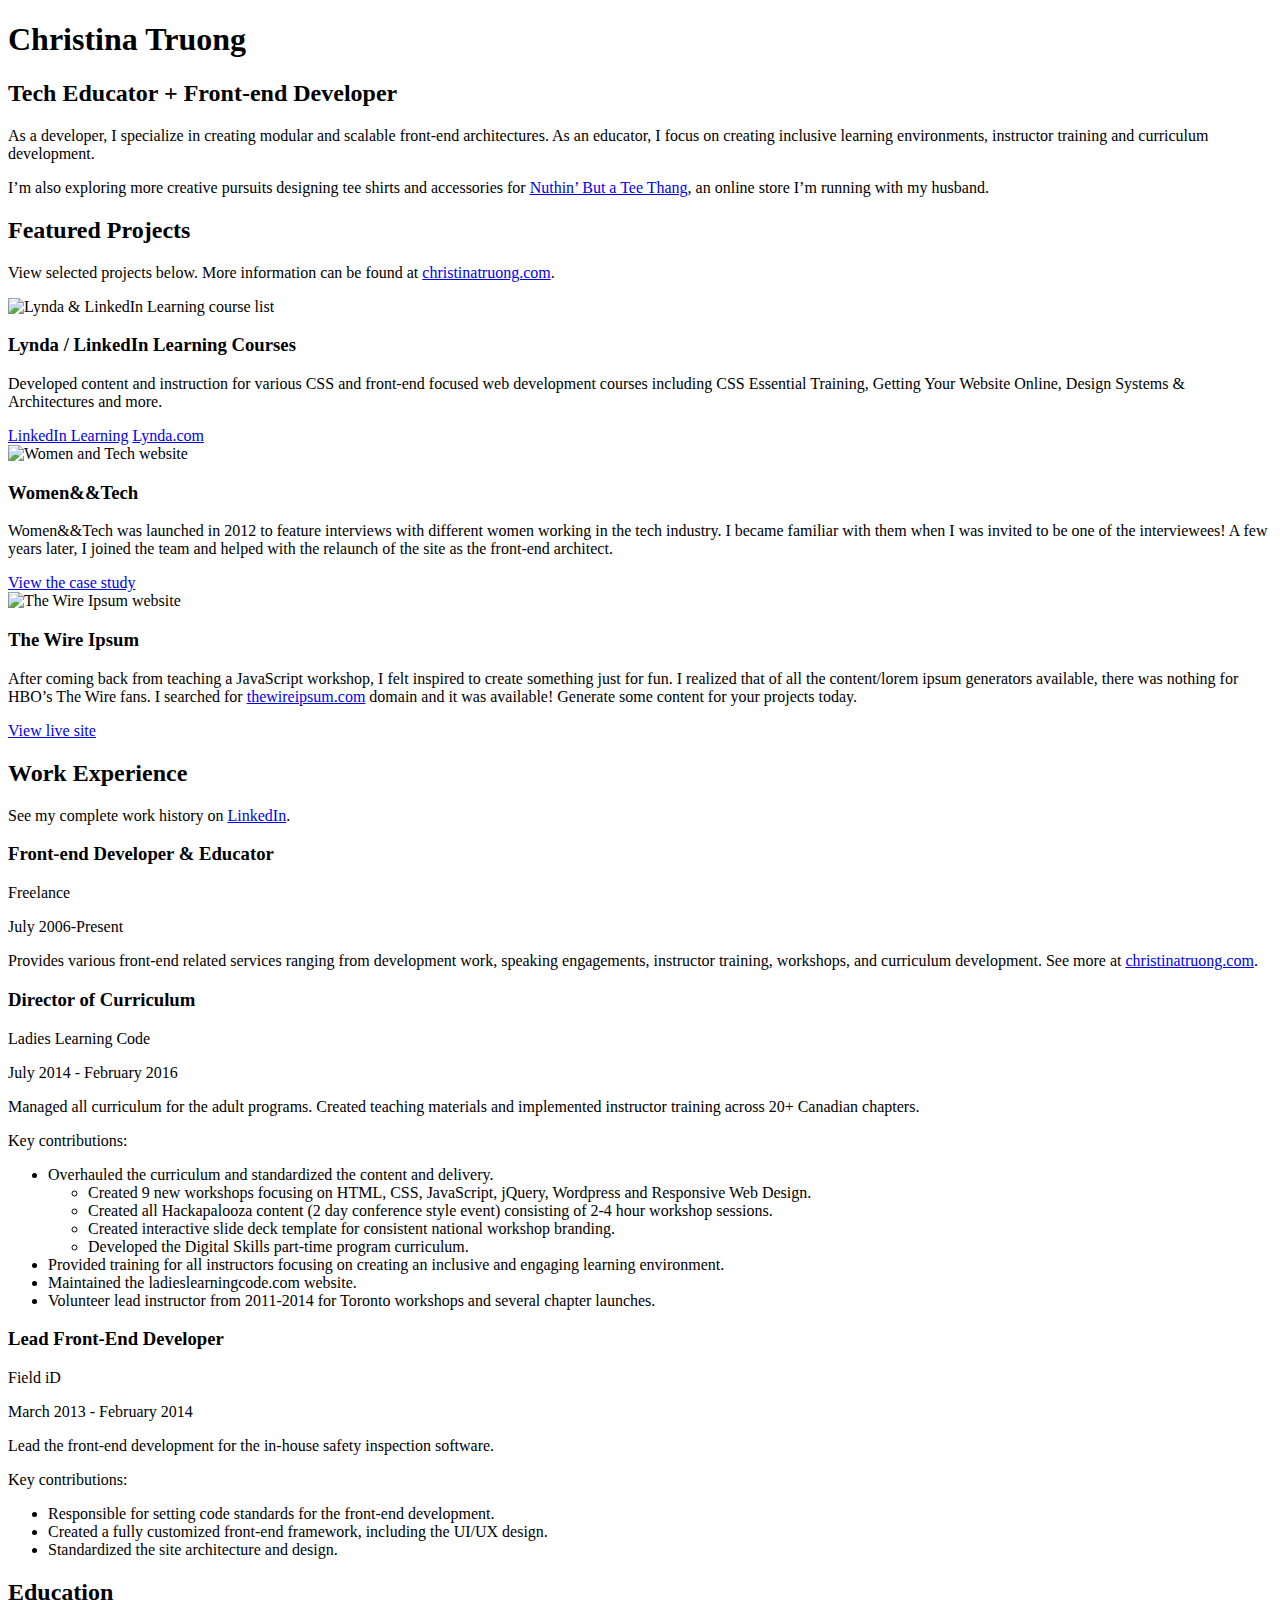
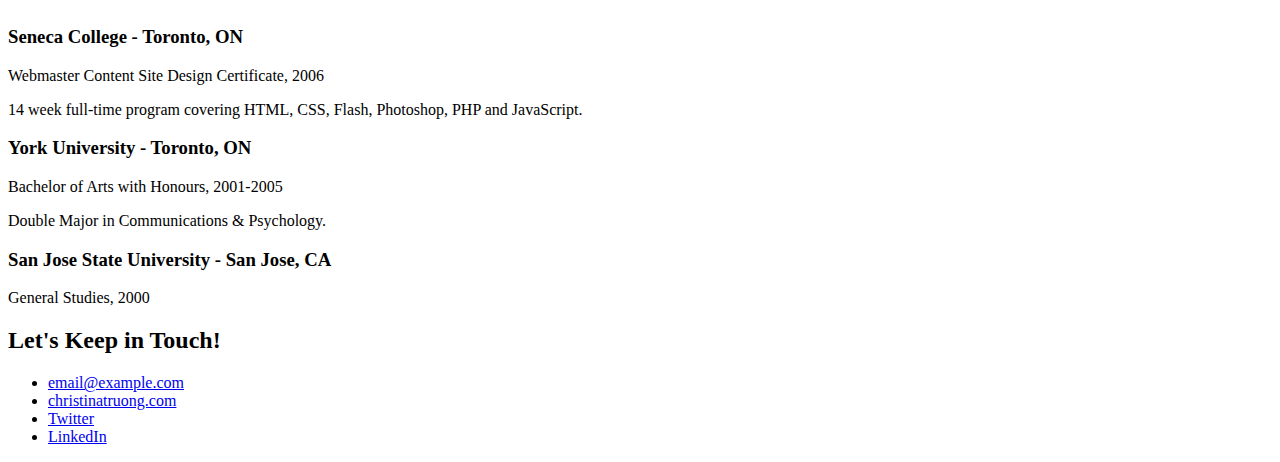
==== index.html @ 2a596383 "exercise 1" ====
<!DOCTYPE html>
<html lang="en">
  <head>
    <meta charset="UTF-8">
    <meta name="viewport" content="width=device-width, initial-scale=1.0">
    <title>Christina Truong, Tech Educator + Front-end Developer</title>
    <link href="https://fonts.googleapis.com/css?family=Caveat|Montserrat:400,600&display=swap" rel="stylesheet">
    <link rel="stylesheet" href="css/styles.css">
  </head>
  <body>
    <main>
      <!-- ***************  ABOUT / PROFILE  **************** -->
      <header>
        <div class="content-wrap">
          <h1>Christina Truong</h1>
          <h2>Tech Educator + Front-end Developer</h2>

          <p>As a developer, I specialize in creating modular and scalable front-end architectures. As an educator, I focus on creating inclusive learning environments, instructor training and curriculum development.</p>
          <p>I’m also exploring more creative pursuits designing tee shirts and accessories for <a href="http://teethang.com" target="_blank">Nuthin’ But a Tee Thang</a>, an online store I’m running with my husband.</p>
        </div>
      </header>

      <!-- ************ PROJECTS / PORTFOLIO  ************** -->
      <section class="projects">
        <div class="content-wrap divider">
          <h2>Featured Projects</h2>
          <p>View selected projects below. More information can be found at <a href="http://christinatruong.com">christinatruong.com</a>.</p>

          <!-- Project 1 -->
          <section class="project-item">
            <img src="images/project-courses.jpg" alt="Lynda & LinkedIn Learning course list">
            <h3>Lynda / LinkedIn Learning Courses</h3>
            <p>Developed content and instruction for various CSS and front-end focused web development courses including CSS Essential Training, Getting Your Website Online, Design Systems & Architectures and more.</p>
            <a class="btn" href="https://www.linkedin.com/learning/instructors/christina-truong?u=2125562" target="_blank">LinkedIn Learning</a>
            <a class="btn" href="https://www.lynda.com/Christina-Truong/7842227-1.html">Lynda.com</a>
          </section>

          <!-- Project 2 -->
          <section class="project-item">
            <img src="images/project-women-tech.jpg" alt="Women and Tech website">
            <h3>Women&&Tech</h3>
            <p>Women&&Tech was launched in 2012 to feature interviews with different women working in the tech industry. I became familiar with them when I was invited to be one of the interviewees! A few years later, I joined the team and helped with the relaunch of the site as the front-end architect.</p>
            <a class="btn" href="http://christinatruong.com/projects/women-and-tech-redesign.html" target="_blank">View the case study</a>
          </section>

          <!-- Project 3 -->
          <section class="project-item">
            <img src="images/project-wire-ipsum.jpg" alt="The Wire Ipsum website">
            <h3>The Wire Ipsum</h3>
            <p>After coming back from teaching a JavaScript workshop, I felt inspired to create something just for fun. I realized that of all the content/lorem ipsum generators available, there was nothing for HBO’s The Wire fans. I searched for <a href="http://thewireipsum.com" target="_blank">thewireipsum.com</a> domain and it was available! Generate some content for your projects today.</p>
            <a class="btn" href="http://thewireipsum.com" target="_blank">View live site</a>
          </section>
        </div>
      </section>

      <!-- ****************  WORK EXPERIENCE  ******************** -->
      <section class="work-experience">
        <div class="content-wrap item-details divider">
          <h2>Work Experience</h2>
          <p>See my complete work history on <a href="https://www.linkedin.com/in/christinatruong/">LinkedIn</a>.</p>

          <!-- Job 1 -->
          <section class="job-item">
            <div class="job-details">
              <h3>Front-end Developer & Educator</h3>
              <p>Freelance</p>
              <p>July 2006-Present</p>
            </div>
            <div class="job-summary">
              <p>Provides various front-end related services ranging from development work, speaking engagements, instructor training, workshops, and curriculum development. See more at  <a href="http://christinatruong.com">christinatruong.com</a>.</p>
            </div>
          </section>

          <!-- Job 2 -->
          <section class="job-item">
            <div class="job-details">
              <h3>Director of Curriculum</h3>
              <p>Ladies Learning Code</p>
              <p>July 2014 - February 2016</p>
            </div>
            <div class="job-summary">
              <p>Managed all curriculum for the adult programs. Created teaching materials and implemented instructor training across 20+ Canadian chapters.</p>
              <p>Key contributions:</p>
              <ul>
                <li>Overhauled the curriculum and standardized the content and delivery.
                  <ul>
                    <li>Created 9 new workshops focusing on HTML, CSS, JavaScript, jQuery, Wordpress and Responsive Web Design.</li>
                    <li>Created all Hackapalooza content (2 day conference style event) consisting of 2-4 hour workshop sessions.</li>
                    <li>Created interactive slide deck template for consistent national workshop branding.</li>
                    <li>Developed the Digital Skills part-time program curriculum.</li>
                  </ul>
                </li>
                <li>Provided training for all instructors focusing on creating an inclusive and engaging learning environment.</li>
                <li>Maintained the ladieslearningcode.com website.</li>
                <li>Volunteer lead instructor from 2011-2014 for Toronto workshops and several chapter launches.</li>
              </ul>
            </div>
          </section>

          <!-- Job 3 -->
          <section class="job-item">
            <div class="job-details">
              <h3>Lead Front-End Developer</h3>
              <p>Field iD</p>
              <p>March 2013 - February 2014</p>
            </div>
            <div class="job-summary">
              <p>Lead the front-end development for the in-house safety inspection software.</p>
              <p>Key contributions:</p>
              <ul>
                <li>Responsible for setting code standards for the front-end development.</li>
                <li>Created a fully customized front-end framework, including the UI/UX design.</li>
                <li>Standardized the site architecture and design.</li>
              </ul>
            </div>
          </section>
        </div>
      </section>

      <!-- *************  EDUCATION & CERTIFICATIONS *********** -->
      <section class="education">
        <div class="content-wrap item-details">
          <h2>Education</h2>

          <section>
            <h3>Seneca College - Toronto, ON</h3>
            <p>Webmaster Content Site Design Certificate, 2006</p>
            <p>14 week full-time program covering HTML, CSS, Flash, Photoshop, PHP and JavaScript.</p>
          </section>

          <section>
            <h3>York University - Toronto, ON</h3>
            <p>Bachelor of Arts with Honours, 2001-2005</p>
            <p>Double Major in Communications & Psychology.</p>
          </section>

          <section>
            <h3>San Jose State University - San Jose, CA</h3>
            <p>General Studies, 2000</p>
          </section>
        </div>
      </section>

      <!-- ************  CONTACT INFO / SOCIAL MEDIA  ************ -->
      <footer>
        <div class="content-wrap">
          <h2>Let's Keep in Touch!</h2>

          <!-- Social media and contact links. Add or remove any networks. -->
          <ul class="contact-list">
            <li><a href="mailto:email@example.com">email@example.com</a></li>
            <li><a href="http://christinatruong.com" target="_blank">christinatruong.com</a></li>
            <li><a href="http://twitter.com/christinatruong" target="_blank">Twitter</a></li>
            <li><a href="#" target="_blank">LinkedIn</a></li>
          </ul>
        </div>
      </footer>
    </main>
  </body>
</html>
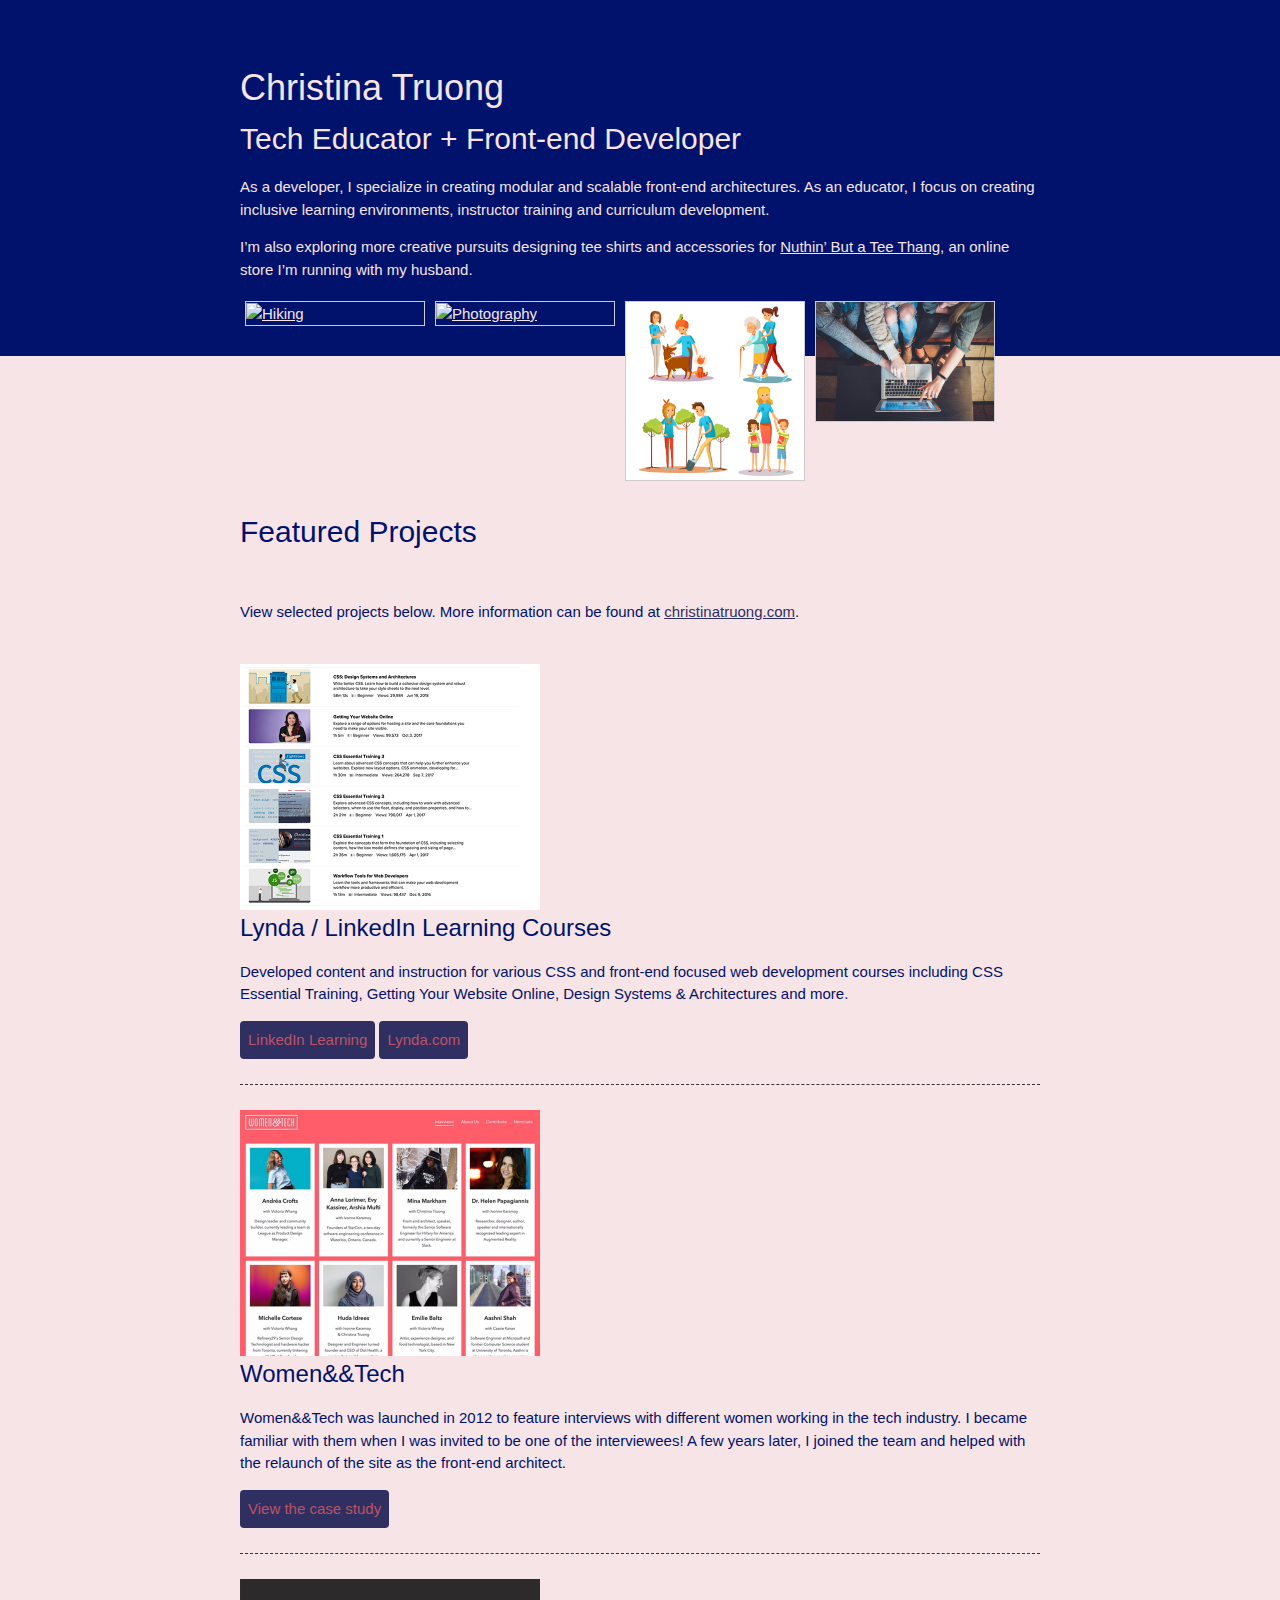
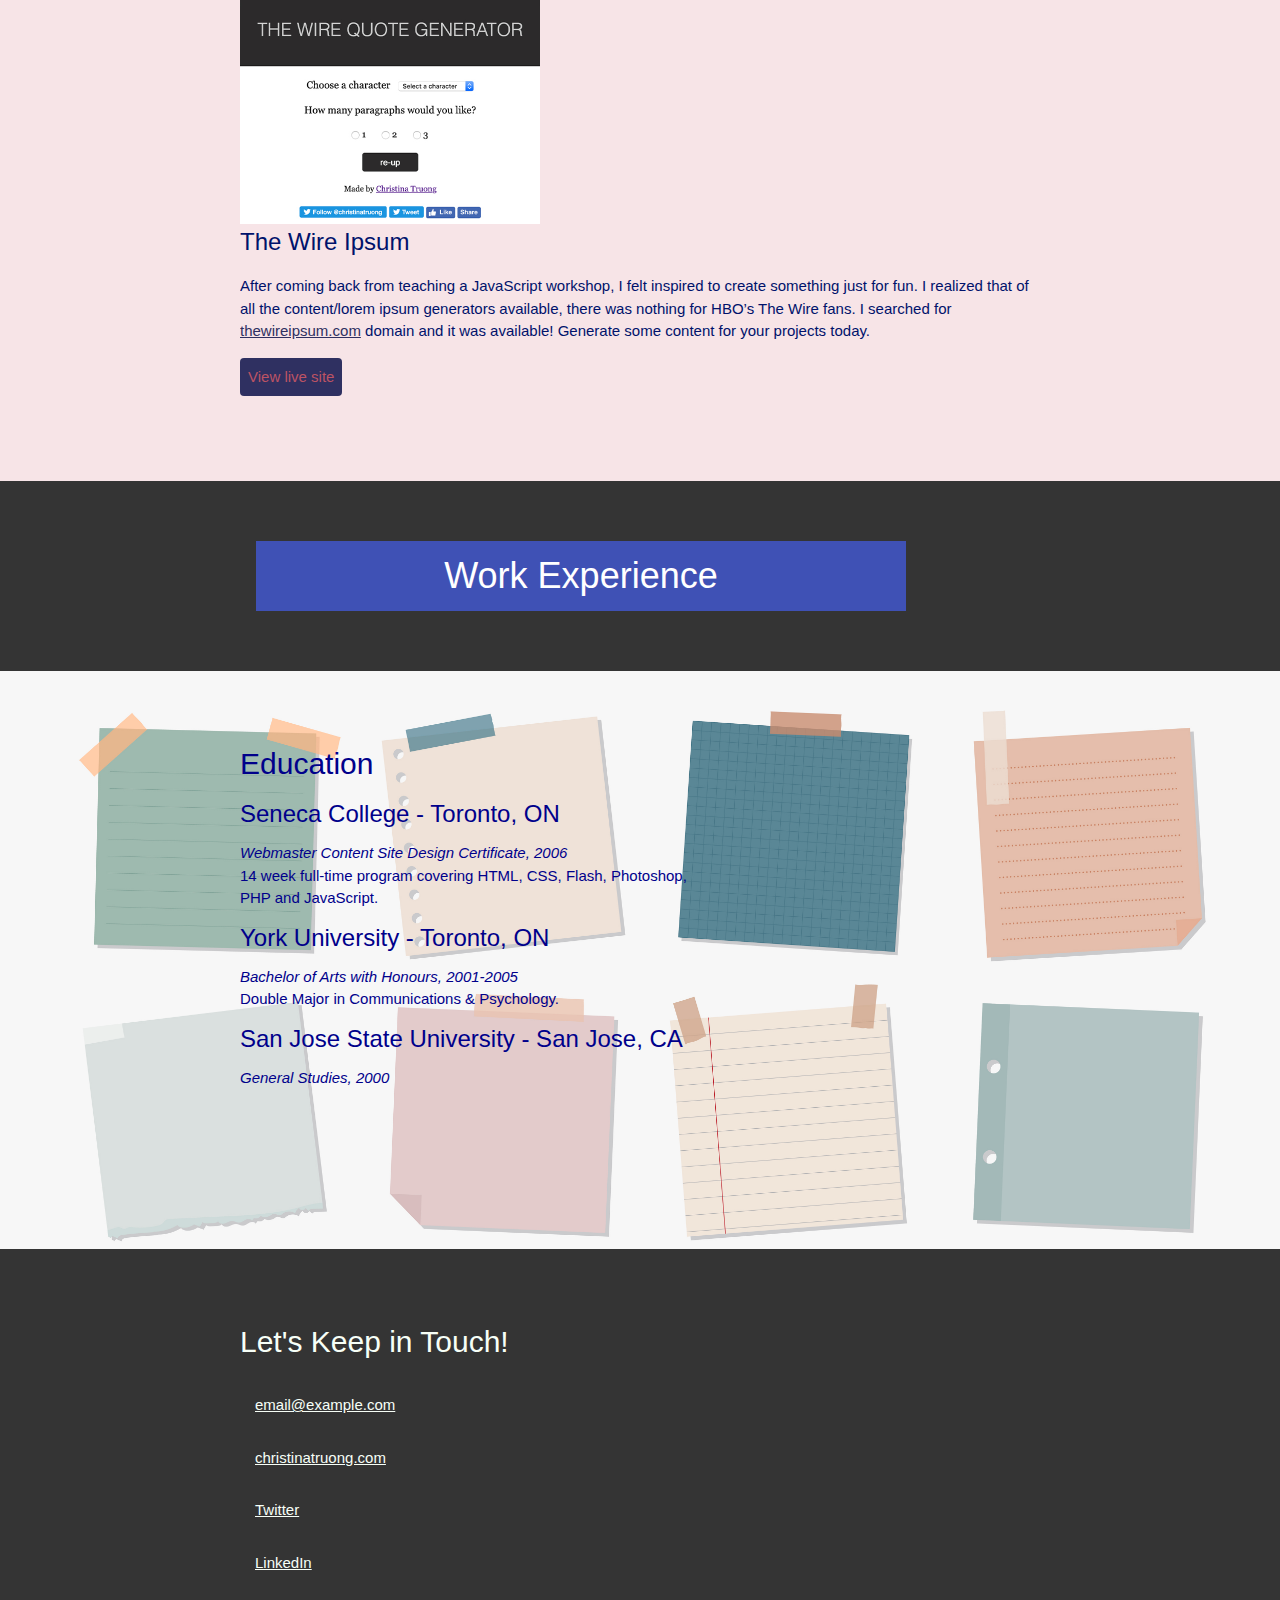
==== commit a91c90a7: "gallery image" ====
--- a/index.html
+++ b/index.html
@@ -6,9 +6,9 @@
     <title>Christina Truong, Tech Educator + Front-end Developer</title>
     <link href="https://fonts.googleapis.com/css?family=Caveat|Montserrat:400,600&display=swap" rel="stylesheet">
     <link rel="stylesheet" href="css/styles.css">
-  </head>
-  <body>
-    <main>
+    </head>
+      <main>
+        
       <!-- ***************  ABOUT / PROFILE  **************** -->
       <header>
         <div class="content-wrap">
@@ -17,14 +17,63 @@
 
           <p>As a developer, I specialize in creating modular and scalable front-end architectures. As an educator, I focus on creating inclusive learning environments, instructor training and curriculum development.</p>
           <p>I’m also exploring more creative pursuits designing tee shirts and accessories for <a href="http://teethang.com" target="_blank">Nuthin’ But a Tee Thang</a>, an online store I’m running with my husband.</p>
-        </div>
+       
+    
+<style>
+div.gallery {
+  margin: 5px;
+  border: 1px solid #ccc;
+  float: left;
+  width: 180px;
+}
+
+div.gallery:hover {
+  border: 1px solid #777;
+}
+
+div.gallery img {
+  width: 100%;
+  height: auto;
+}
+
+div.desc {
+  padding: 15px;
+  text-align: center;
+}
+</style>
+
+<body>
+<div class="gallery">
+  <a target="_blank" href="https://www.freepik.com/free-photo/taking-path-mountains_5398875.htm#page=1&query=hiking&position=23">
+    <img src="images/12856.jpg" alt="Hiking" width="600" height="400"></a>
+     </div>
+    
+    <div class="gallery">
+  <a target="_blank" href="https://www.freepik.com/free-vector/photographer-sketch-portrait_1530889.htm#page=1&query=photography&position=8">
+    <img src="images/4044.jpg" alt="Photography" width="600" height="400"></a>
+</div>
+    
+    <div class="gallery">
+  <a target="_blank" href="https://www.freepik.com/free-vector/volunteer-people-help-flat-cartoon-collection_3797971.htm#page=1&query=volunteer%20work&position=20">
+    <img src="images/10036.jpg" alt="Volunteer work" width="600" height="400"></a>
+  </div>
+    
+    <div class="gallery">
+  <a target="_blank" href="https://unsplash.com/photos/2FPjlAyMQTA">
+    <img src="images/john-schnobrich-2FPjlAyMQTA-unsplash.jpg" alt="Teaching" width="600" height="400"></a>
+  </div>
+    </body> 
+             </div>
       </header>
-
+ 
       <!-- ************ PROJECTS / PORTFOLIO  ************** -->
       <section class="projects">
         <div class="content-wrap divider">
-          <h2>Featured Projects</h2>
-          <p>View selected projects below. More information can be found at <a href="http://christinatruong.com">christinatruong.com</a>.</p>
+            <pre>
+        <h2>
+Featured Projects</h2> </pre> 
+        <p>View selected projects below. More information can be found at <a href="http://christinatruong.com">christinatruong.com</a>.</p>
+         
 
           <!-- Project 1 -->
           <section class="project-item">
@@ -56,65 +105,14 @@
       <!-- ****************  WORK EXPERIENCE  ******************** -->
       <section class="work-experience">
         <div class="content-wrap item-details divider">
-          <h2>Work Experience</h2>
-          <p>See my complete work history on <a href="https://www.linkedin.com/in/christinatruong/">LinkedIn</a>.</p>
-
-          <!-- Job 1 -->
-          <section class="job-item">
-            <div class="job-details">
-              <h3>Front-end Developer & Educator</h3>
-              <p>Freelance</p>
-              <p>July 2006-Present</p>
-            </div>
-            <div class="job-summary">
-              <p>Provides various front-end related services ranging from development work, speaking engagements, instructor training, workshops, and curriculum development. See more at  <a href="http://christinatruong.com">christinatruong.com</a>.</p>
-            </div>
-          </section>
-
-          <!-- Job 2 -->
-          <section class="job-item">
-            <div class="job-details">
-              <h3>Director of Curriculum</h3>
-              <p>Ladies Learning Code</p>
-              <p>July 2014 - February 2016</p>
-            </div>
-            <div class="job-summary">
-              <p>Managed all curriculum for the adult programs. Created teaching materials and implemented instructor training across 20+ Canadian chapters.</p>
-              <p>Key contributions:</p>
-              <ul>
-                <li>Overhauled the curriculum and standardized the content and delivery.
-                  <ul>
-                    <li>Created 9 new workshops focusing on HTML, CSS, JavaScript, jQuery, Wordpress and Responsive Web Design.</li>
-                    <li>Created all Hackapalooza content (2 day conference style event) consisting of 2-4 hour workshop sessions.</li>
-                    <li>Created interactive slide deck template for consistent national workshop branding.</li>
-                    <li>Developed the Digital Skills part-time program curriculum.</li>
-                  </ul>
-                </li>
-                <li>Provided training for all instructors focusing on creating an inclusive and engaging learning environment.</li>
-                <li>Maintained the ladieslearningcode.com website.</li>
-                <li>Volunteer lead instructor from 2011-2014 for Toronto workshops and several chapter launches.</li>
-              </ul>
-            </div>
-          </section>
-
-          <!-- Job 3 -->
-          <section class="job-item">
-            <div class="job-details">
-              <h3>Lead Front-End Developer</h3>
-              <p>Field iD</p>
-              <p>March 2013 - February 2014</p>
-            </div>
-            <div class="job-summary">
-              <p>Lead the front-end development for the in-house safety inspection software.</p>
-              <p>Key contributions:</p>
-              <ul>
-                <li>Responsible for setting code standards for the front-end development.</li>
-                <li>Created a fully customized front-end framework, including the UI/UX design.</li>
-                <li>Standardized the site architecture and design.</li>
-              </ul>
-            </div>
-          </section>
-        </div>
+                      <div class="w3-container">
+              <link rel="stylesheet" href="https://www.w3schools.com/w3css/4/w3.css">
+         <style>
+             .w3-button {width:650px;}
+              </style>
+            <a href="work.html" class="w3-button w3-indigo w3-xxlarge">Work Experience</a> 
+          </div>
+          </div>
       </section>
 
       <!-- *************  EDUCATION & CERTIFICATIONS *********** -->
--- a/css/styles.css
+++ b/css/styles.css
@@ -0,0 +1,145 @@
+/*
+COLOR PALETTE
+https://coolors.co/f7fff7-343434-2f3061-ffe66d-a1c6d7
+#F7FFF7 - almost white
+#343434 - dark gray - almost black
+#2F3061 - blue dark
+#FFE66D - yellow
+#A1C6D7 - blue light
+*/
+
+
+/* Global styles
+------------------------------------*/
+html {
+  box-sizing: border-box;
+}
+*, *:before, *:after {
+  box-sizing: inherit;
+}
+
+body {
+  color: #F7E4E7;
+  margin: 0;
+  padding: 0;
+  font-family: 'Fira Sans Condensed', sans-serif;
+  font-size: 15px;
+  line-height: 1.5;
+}
+img {
+  width: 300px;
+}
+a {
+  color: #EDB6FC;
+}
+a:hover {
+  text-decoration: none;
+}
+h1 {
+  font-size: 100px;
+  line-height: 1;
+}
+h2 {
+  font-size: 45px;
+}
+h1, h2 {
+  font-family: 'Archivo Black', sans-serif;
+  font-weight: 400;
+  margin: 0;
+}
+.content-wrap {
+  max-width: 800px;
+  width: 85%;
+  margin: 0 auto;
+  padding: 60px 0;
+}
+h3 {
+  margin-bottom: 0;
+}
+.item-details h3 + p {
+  font-style: italic;
+}
+.item-details h3 ~ p {
+  margin: 0;
+}
+.divider > section {
+  border-bottom: 1px dashed #343434;
+  padding: 25px 0;
+}
+.divider > section:last-of-type {
+  border-bottom: none;
+}
+
+
+/* Profile
+------------------------------------*/
+header {
+  background: #00126B;
+  color: #F7E4E7;
+}
+
+
+/* Projects
+------------------------------------*/
+.projects {
+  background: #F7E4E7;
+    color: #00126B;
+}
+.projects a {
+  color: #2F3061;
+}
+.projects .btn {
+  color: #BC5364;
+  background: #2F3061;
+  text-decoration: none;
+  padding: 8px;
+  border-radius: 4px;
+  display: inline-block;
+}
+.projects .btn:hover {
+  background: rgba(47, 48, 97, 80%);
+}
+.project-item {
+  overflow: hidden;
+}
+.project-item h3 {
+  margin-top: 0;
+}
+
+
+/* Work Experience
+------------------------------------*/
+.work-experience {
+  background: #343434;
+}
+
+
+
+/* Education
+------------------------------------*/
+.education {
+    color: darkblue;
+  background-image: url(../images/8290.jpg);
+  background-size: cover;
+  background-position: top right;
+  padding-bottom: 100px;
+}
+.education p {
+  width: 60%;
+}
+
+
+/* Contact Info
+------------------------------------*/
+footer {
+  background: #343434;
+  color: #F7FFF7;
+}
+.contact-list {
+  list-style-type: none;
+  padding: 0;
+}
+.contact-list a {
+  padding: 15px;
+  display: inline-block;
+}
